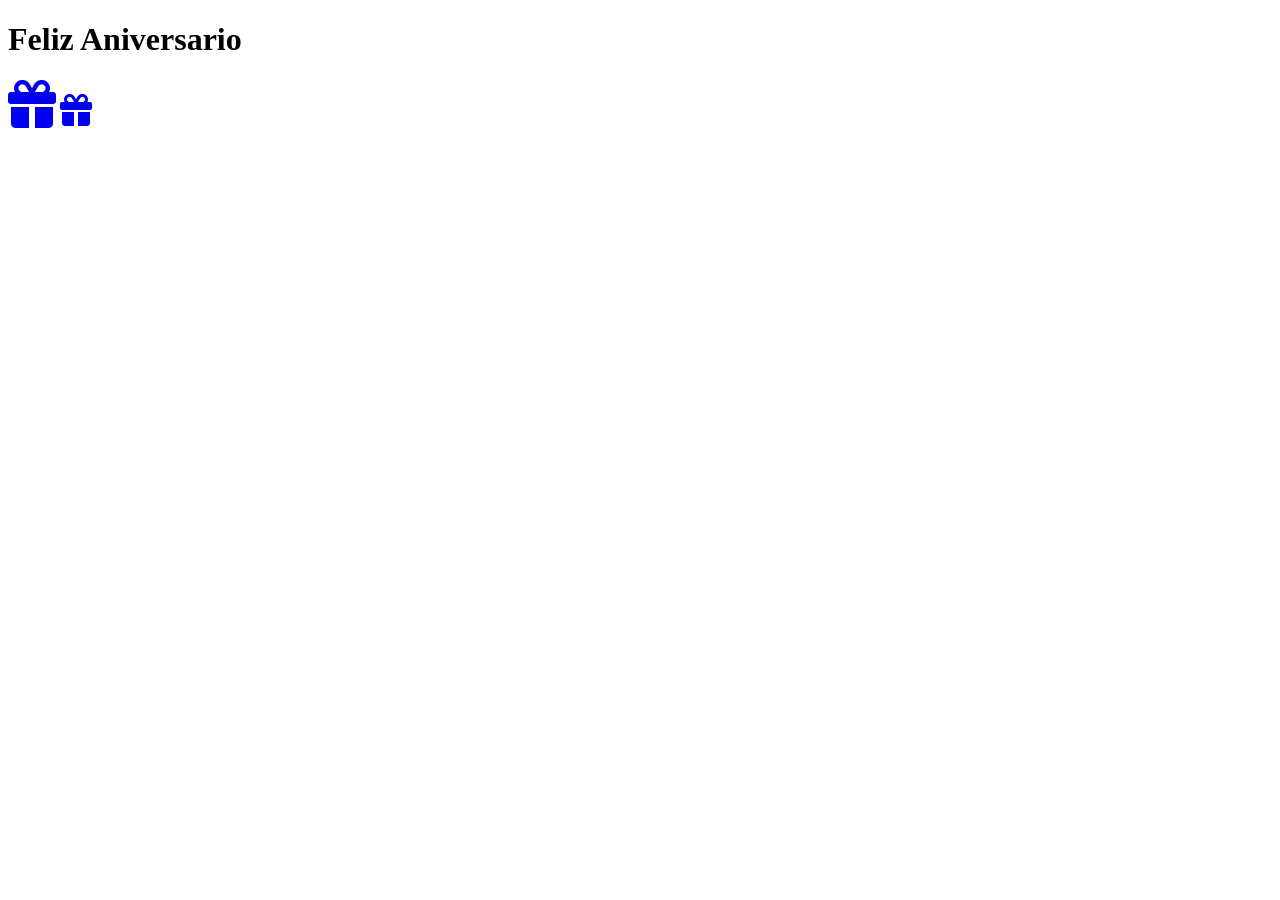
==== index.html @ 0c2850c9 "Roy" ====
<!DOCTYPE html>
<html lang="pt-br">
  <head>
    <meta charset="UTF-8" />
    <meta http-equiv="X-UA-Compatible" content="IE=edge" />
    <meta name="viewport" content="width=device-width, initial-scale=1.0" />
    <link rel="stylesheet" href="styles/reset.css" />
    <link rel="stylesheet" href="styles/style.css" />
    <link
      rel="stylesheet"
      href="https://cdnjs.cloudflare.com/ajax/libs/font-awesome/6.3.0/css/all.min.css"
      integrity="sha512-SzlrxWUlpfuzQ+pcUCosxcglQRNAq/DZjVsC0lE40xsADsfeQoEypE+enwcOiGjk/bSuGGKHEyjSoQ1zVisanQ=="
      crossorigin="anonymous"
      referrerpolicy="no-referrer"
    />
    <title>Feliz aniverseiro</title>
  </head>
  <body>
    <header></header>

    <main class="card">
      <div class="card__content">
        <div class="card__top__left"></div>
        <div class="card__content__text">
          <h1 class="card__content__tittle">Feliz Aniversario</h1>
          <a class="card__button" href="inside.html"
            ><i class="fa-solid fa-gift fa-3x"></i
          ></a>
          <a class="card__button-small" href="inside.html"
            ><i class="fa-solid fa-gift fa-2x"></i
          ></a>
        </div>
      </div>
    </main>

    <!--<main class="card">
      <div class="card__top__left"></div>
      <section class="message">
        <h1 class="message__title">Feliz Aniversario</h1>
        <a class="message__button" href="inside.html"><i class="fa-solid fa-gift fa-3x"></i></a>
      </section>
      
      </section>
    </main>-->

    

    <script src="js/script.js"></script>
  </body>
</html>
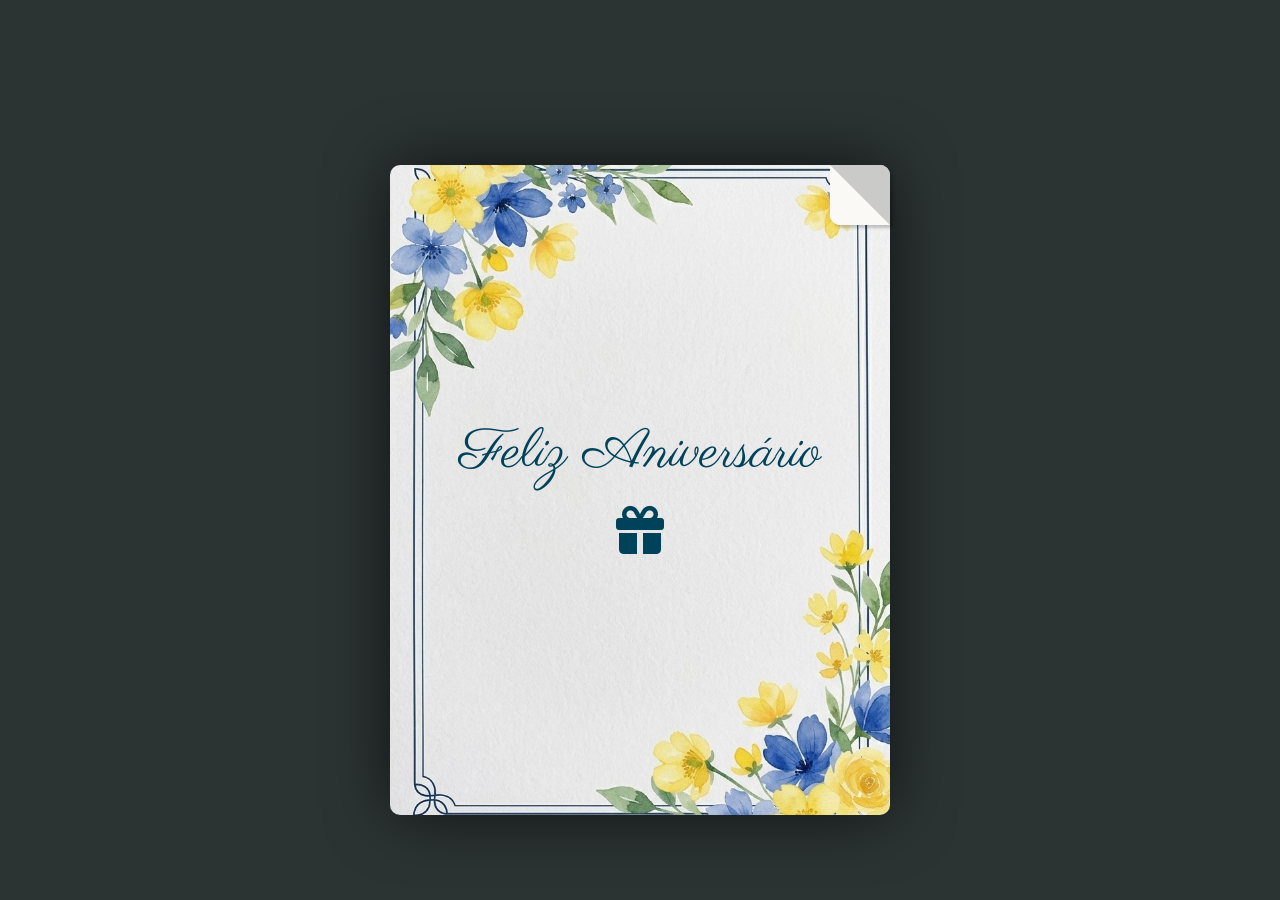
==== commit 48dc9c24: "Update index.html" ====
--- a/index.html
+++ b/index.html
@@ -13,7 +13,7 @@
       crossorigin="anonymous"
       referrerpolicy="no-referrer"
     />
-    <title>Feliz aniverseiro</title>
+    <title>Feliz aniversário</title>
   </head>
   <body>
     <header></header>
@@ -22,7 +22,7 @@
       <div class="card__content">
         <div class="card__top__left"></div>
         <div class="card__content__text">
-          <h1 class="card__content__tittle">Feliz Aniversario</h1>
+          <h1 class="card__content__tittle">Feliz Aniversário</h1>
           <a class="card__button" href="inside.html"
             ><i class="fa-solid fa-gift fa-3x"></i
           ></a>
@@ -36,7 +36,7 @@
     <!--<main class="card">
       <div class="card__top__left"></div>
       <section class="message">
-        <h1 class="message__title">Feliz Aniversario</h1>
+        <h1 class="message__title">Feliz Aniversário</h1>
         <a class="message__button" href="inside.html"><i class="fa-solid fa-gift fa-3x"></i></a>
       </section>
       
--- a/styles/style.css
+++ b/styles/style.css
@@ -0,0 +1,109 @@
+@import url('https://fonts.googleapis.com/css2?family=Parisienne&display=swap');
+
+:root {
+  --bg-color: #2c3333;
+  --text-color: #cbe4de;
+  --card-color: #faf9f6;
+}
+
+body {
+  background-color: var(--bg-color);
+  color: var(--text-color);
+  display: flex;
+  height: 100vh;
+  justify-content: center;
+  align-items: center;
+  flex-direction: column;
+  gap: 5rem;
+}
+
+.card__content {
+  display: flex;
+  flex-direction: row-reverse;
+  background-color: var(--card-color);
+  background-image: url(../assets/frame-6582681_1280.png);
+  background-size: 100%;
+  background-position: center;
+  background-repeat: no-repeat;
+  box-shadow: 0px 0px 67px -6px rgba(0, 0, 0, 0.78);
+  width: 31.25rem;
+  height: 40.6rem;
+  border-radius: 10px;
+}
+
+.card:hover {
+  box-shadow: -4px -4px 134px 26px rgba(230, 214, 150, 0.7);
+  transition: 2s;
+}
+
+.card__top__left {
+  position: absolute;
+  border-left: 30px solid var(--card-color);
+  border-bottom: 30px solid var(--card-color);
+  border-top: 30px solid #cacac8;
+  border-right: 30px solid #cacac8;
+  box-shadow: 3px 3px 3px rgba(0, 0, 0, 0.2);
+  border-bottom-left-radius: 10px;
+  border-top-right-radius: 10px;
+  z-index: 0;
+}
+
+.card__content__text {
+  width: 100vw;
+  display: flex;
+  align-items: center;
+  justify-content: center;
+  flex-direction: column;
+  gap: 25px;
+  padding: 60px;
+  z-index: 1;
+}
+
+.card__content__tittle {
+  font-family: 'Parisienne', cursive;
+  font-size: 55px;
+  color: #00425a;
+  font-weight: 400;
+}
+
+.card__button {
+  border: 0;
+  background-color: transparent;
+  color: #00425a;
+}
+
+.card__button:hover {
+  cursor: pointer;
+}
+
+.card__button-small{
+  display: none;
+}
+
+@media screen and (max-width: 500px) {
+  .card {
+    width: 300px;
+    height: 500px;
+  }
+  .card__content {
+    width: 300px;
+    height: 100%;
+    background-size: 120%;
+  }
+
+  .card__content__tittle {
+    font-size: 25px;
+  }
+
+  .card__button-small {
+    display: block;
+    border: 0;
+    background-color: transparent;
+    color: #00425a;
+  }
+
+  .card__button {
+    display: none;
+  }
+ 
+}
